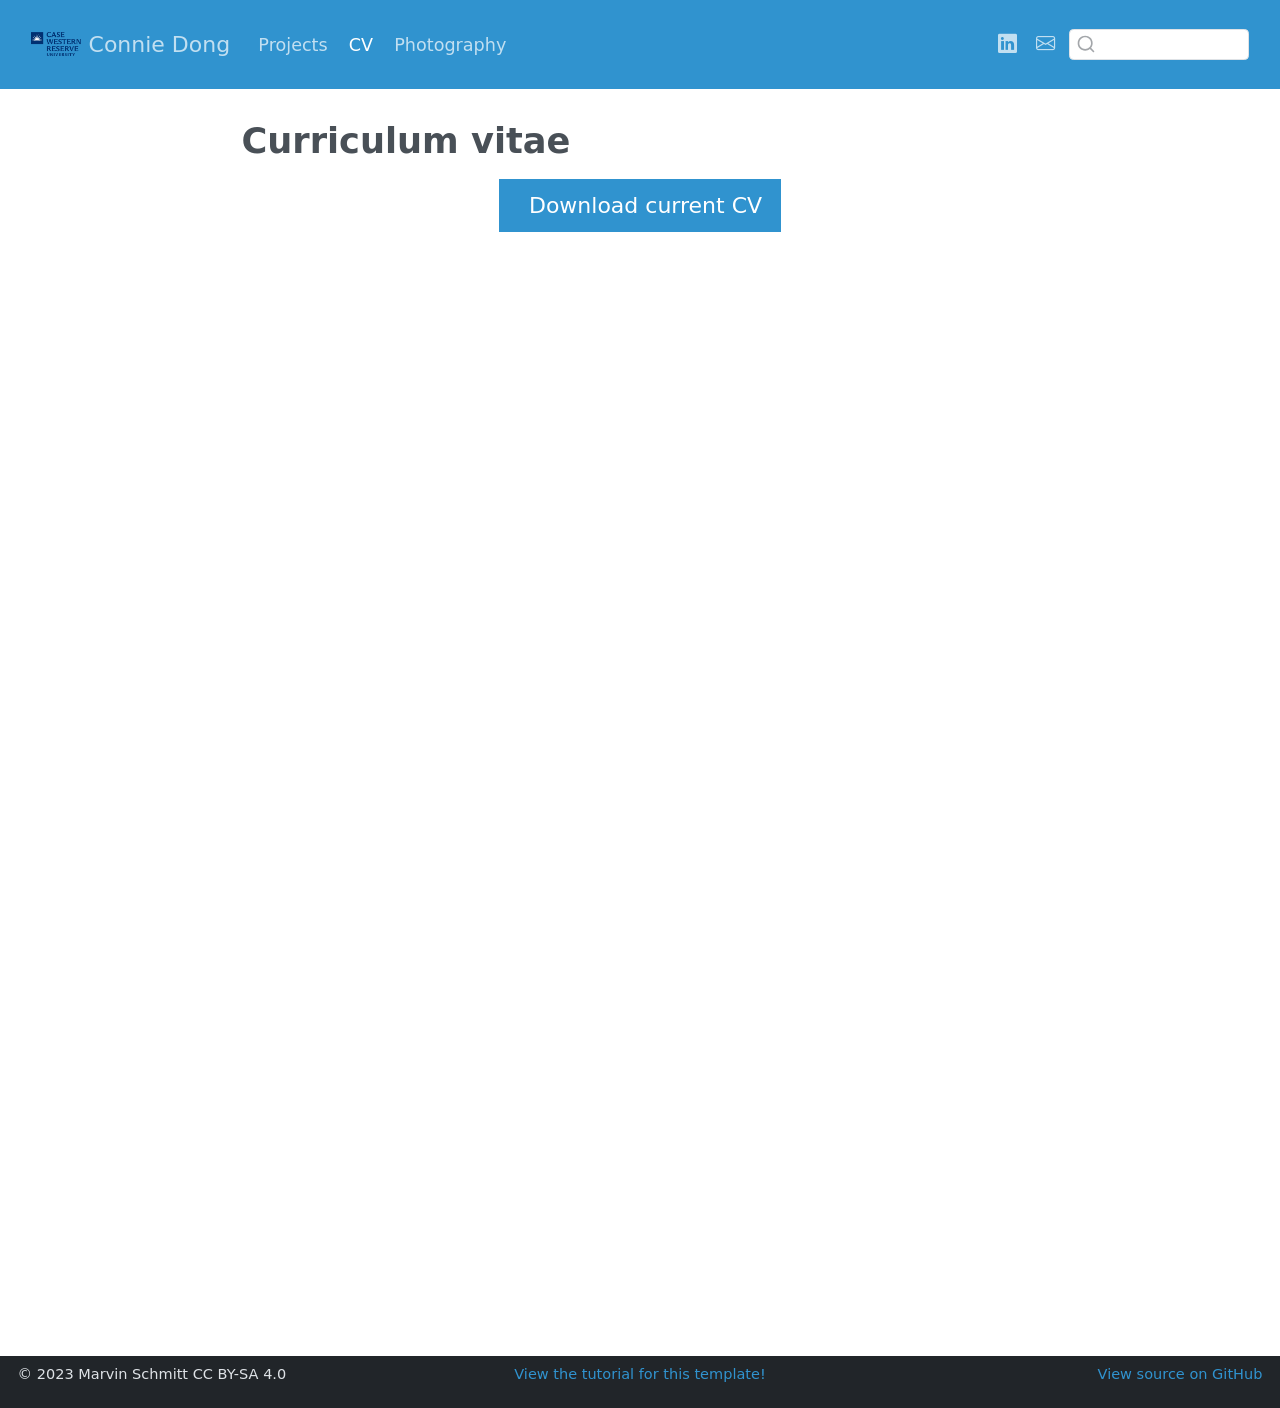
==== docs/cv/index.html @ e7663a5c "Add files via upload" ====
<!DOCTYPE html>
<html xmlns="http://www.w3.org/1999/xhtml" lang="en" xml:lang="en"><head>

<meta charset="utf-8">
<meta name="generator" content="quarto-1.10.18">

<meta name="viewport" content="width=device-width, initial-scale=1.0, user-scalable=yes">


<title>Curriculum vitae – Connie Dong</title>
<style>
/* Default styles provided by pandoc.
** See https://pandoc.org/MANUAL.html#variables-for-html for config info.
*/
span.smallcaps{font-variant: small-caps;}
div.columns{display: flex; gap: 1.5em;}
div.column{flex: auto;}
@media screen {
div.columns{gap: min(4vw, 1.5em);}
div.column{overflow-x: auto;}
}
div.hanging-indent{margin-left: 1.5em; text-indent: -1.5em;}
ul.task-list{list-style: none;}
ul.task-list li input[type="checkbox"] {
  width: 0.8em;
  margin: 0 0.8em 0.2em -1em; /* quarto-specific, see https://github.com/quarto-dev/quarto-cli/issues/4556 */ 
  vertical-align: middle;
}
</style>


<script src="../site_libs/quarto-nav/quarto-nav.js"></script>
<script src="../site_libs/clipboard/clipboard.min.js"></script>
<script src="../site_libs/quarto-search/autocomplete.umd.js"></script>
<script src="../site_libs/quarto-search/fuse.min.js"></script>
<script src="../site_libs/quarto-search/quarto-search.js"></script>
<meta name="quarto:offset" content="../">
<link href="../logo.png" rel="icon" type="image/png">
<script src="../site_libs/quarto-html/quarto.js" type="module"></script>
<script src="../site_libs/quarto-html/tabsets/tabsets.js" type="module"></script>
<script src="../site_libs/quarto-html/popper.min.js"></script>
<script src="../site_libs/quarto-html/tippy.umd.min.js"></script>
<script src="../site_libs/quarto-html/anchor.min.js"></script>
<link href="../site_libs/quarto-html/tippy.css" rel="stylesheet">
<link href="../site_libs/quarto-html/quarto-syntax-highlighting-64a204ab8560d761af7679ceaba22944.css" rel="stylesheet" id="quarto-text-highlighting-styles">
<script src="../site_libs/bootstrap/bootstrap.min.js"></script>
<link href="../site_libs/bootstrap/bootstrap-icons.css" rel="stylesheet">
<link href="../site_libs/bootstrap/bootstrap-38c014a57766cf8157e9b411c060113e.min.css" rel="stylesheet" append-hash="true" id="quarto-bootstrap" data-mode="light">
<script id="quarto-search-options" type="application/json">{
  "location": "navbar",
  "copy-button": false,
  "collapse-after": 3,
  "panel-placement": "end",
  "type": "textbox",
  "limit": 50,
  "keyboard-shortcut": [
    "f",
    "/",
    "s"
  ],
  "language": {
    "search-no-results-text": "No results",
    "search-matching-documents-text": "matching documents",
    "search-copy-link-title": "Copy link to search",
    "search-hide-matches-text": "Hide additional matches",
    "search-more-match-text": "more match in this document",
    "search-more-matches-text": "more matches in this document",
    "search-clear-button-title": "Clear",
    "search-text-placeholder": "",
    "search-detached-cancel-button-title": "Cancel",
    "search-submit-button-title": "Submit",
    "search-label": "Search"
  }
}</script>


</head>

<body class="nav-fixed fullcontent quarto-light">

<div id="quarto-search-results"></div>
  <header id="quarto-header" class="headroom fixed-top">
    <nav class="navbar navbar-expand-lg " data-bs-theme="dark">
      <div class="navbar-container container-fluid">
      <div class="navbar-brand-container mx-auto">
    <a href="../index.html" class="navbar-brand navbar-brand-logo">
    <img src="../logo.png" alt="" class="navbar-logo light-content">
    <img src="../logo.png" alt="" class="navbar-logo dark-content">
    </a>
    <a class="navbar-brand" href="../index.html">
    <span class="navbar-title">Connie Dong</span>
    </a>
  </div>
            <div id="quarto-search" class="" title="Search"></div>
          <button class="navbar-toggler" type="button" data-bs-toggle="collapse" data-bs-target="#navbarCollapse" aria-controls="navbarCollapse" role="menu" aria-expanded="false" aria-label="Toggle navigation" onclick="if (window.quartoToggleHeadroom) { window.quartoToggleHeadroom(); }">
  <span class="navbar-toggler-icon"></span>
</button>
          <div class="collapse navbar-collapse" id="navbarCollapse">
            <ul class="navbar-nav navbar-nav-scroll me-auto">
  <li class="nav-item">
    <a class="nav-link" href="../projects/index.html"> 
<span class="menu-text">Projects</span></a>
  </li>  
  <li class="nav-item">
    <a class="nav-link active" href="../cv/index.html" aria-current="page"> 
<span class="menu-text">CV</span></a>
  </li>  
  <li class="nav-item">
    <a class="nav-link" href="../photography/index.html"> 
<span class="menu-text">Photography</span></a>
  </li>  
</ul>
            <ul class="navbar-nav navbar-nav-scroll ms-auto">
  <li class="nav-item compact">
    <a class="nav-link" href="https://www.linkedin.com/in/connie-jieyi-dong-34365b304/"> <i class="bi bi-linkedin" role="img">
</i> 
<span class="menu-text"></span></a>
  </li>  
  <li class="nav-item compact">
    <a class="nav-link" href="mailto:cxd460@case.edu"> <i class="bi bi-envelope" role="img" aria-label="email">
</i> 
<span class="menu-text"></span></a>
  </li>  
</ul>
          </div> <!-- /navcollapse -->
            <div class="quarto-navbar-tools">
</div>
      </div> <!-- /container-fluid -->
    </nav>
</header>
<!-- content -->
<div id="quarto-content" class="quarto-container page-columns page-rows-contents page-layout-article page-navbar">
<!-- sidebar -->
<!-- margin-sidebar -->
    
<!-- main -->
<main class="content" id="quarto-document-content">

<header id="title-block-header" class="quarto-title-block default">
<div class="quarto-title">
<h1 class="title">Curriculum vitae</h1>
</div>



<div class="quarto-title-meta">

    
  
    
  </div>
  


</header>


<div class="cell">
<style type="text/css">
.embed-container {
    position: relative;
    padding-bottom: 129%;
    height: 0;
    overflow: hidden;
    max-width: 100%;
}
.embed-container iframe,
.embed-container object,
.embed-container embed {
    position: absolute;
    top: 0;
    left: 0;
    width: 100%;
    height: 100%;
}
</style>
</div>
<p class="text-center">
  <a class="btn btn-primary btn-lg cv-download" href="cv.pdf" target="_blank">
    <i class="fa-solid fa-file-arrow-down"></i> Download current CV
  </a>
</p>
<div class="embed-container">
  <iframe src="cv.pdf#toolbar=0" style="border: 0.5px;width: 100%;"></iframe>
</div>



</main> <!-- /main -->
<script id="quarto-html-after-body" type="application/javascript">
  window.document.addEventListener("DOMContentLoaded", function (event) {
    const icon = "";
    const anchorJS = new window.AnchorJS();
    anchorJS.options = {
      placement: 'right',
      icon: icon
    };
    anchorJS.add('.anchored');
    const isCodeAnnotation = (el) => {
      for (const clz of el.classList) {
        if (clz.startsWith('code-annotation-')) {                     
          return true;
        }
      }
      return false;
    }
    const onCopySuccess = function(e) {
      // button target
      const button = e.trigger;
      // don't keep focus
      button.blur();
      // flash "checked"
      button.classList.add('code-copy-button-checked');
      var currentTitle = button.getAttribute("title");
      button.setAttribute("title", "Copied!");
      let tooltip;
      if (window.bootstrap) {
        button.setAttribute("data-bs-toggle", "tooltip");
        button.setAttribute("data-bs-placement", "left");
        button.setAttribute("data-bs-title", "Copied!");
        tooltip = new bootstrap.Tooltip(button, 
          { trigger: "manual", 
            customClass: "code-copy-button-tooltip",
            offset: [0, -8]});
        tooltip.show();    
      }
      setTimeout(function() {
        if (tooltip) {
          tooltip.hide();
          button.removeAttribute("data-bs-title");
          button.removeAttribute("data-bs-toggle");
          button.removeAttribute("data-bs-placement");
        }
        button.setAttribute("title", currentTitle);
        button.classList.remove('code-copy-button-checked');
      }, 1000);
      // clear code selection
      e.clearSelection();
    }
    const getTextToCopy = function(trigger) {
      const outerScaffold = trigger.parentElement.cloneNode(true);
      const codeEl = outerScaffold.querySelector('code');
      for (const childEl of codeEl.children) {
        if (isCodeAnnotation(childEl)) {
          childEl.remove();
        }
      }
      return codeEl.innerText;
    }
    const clipboard = new window.ClipboardJS('.code-copy-button:not([data-in-quarto-modal])', {
      text: getTextToCopy
    });
    clipboard.on('success', onCopySuccess);
    if (window.document.getElementById('quarto-embedded-source-code-modal')) {
      const clipboardModal = new window.ClipboardJS('.code-copy-button[data-in-quarto-modal]', {
        text: getTextToCopy,
        container: window.document.getElementById('quarto-embedded-source-code-modal')
      });
      clipboardModal.on('success', onCopySuccess);
    }
      var localhostRegex = new RegExp(/^(?:http|https):\/\/localhost\:?[0-9]*\//);
      var mailtoRegex = new RegExp(/^mailto:/);
        var filterRegex = new RegExp('/' + window.location.host + '/');
      var isInternal = (href) => {
          return filterRegex.test(href) || localhostRegex.test(href) || mailtoRegex.test(href);
      }
      // Inspect non-navigation links and adorn them if external
     var links = window.document.querySelectorAll('a[href]:not(.nav-link):not(.navbar-brand):not(.toc-action):not(.sidebar-link):not(.sidebar-item-toggle):not(.pagination-link):not(.no-external):not([aria-hidden]):not(.dropdown-item):not(.quarto-navigation-tool):not(.about-link)');
      for (var i=0; i<links.length; i++) {
        const link = links[i];
        if (!isInternal(link.href)) {
          // undo the damage that might have been done by quarto-nav.js in the case of
          // links that we want to consider external
          if (link.dataset.originalHref !== undefined) {
            link.href = link.dataset.originalHref;
          }
        }
      }
    function tippyHover(el, contentFn, onTriggerFn, onUntriggerFn) {
      const config = {
        allowHTML: true,
        maxWidth: 500,
        delay: 100,
        arrow: false,
        appendTo: function(el) {
            return el.parentElement;
        },
        interactive: true,
        interactiveBorder: 10,
        theme: 'quarto',
        placement: 'bottom-start',
      };
      if (contentFn) {
        config.content = contentFn;
      }
      if (onTriggerFn) {
        config.onTrigger = onTriggerFn;
      }
      if (onUntriggerFn) {
        config.onUntrigger = onUntriggerFn;
      }
      window.tippy(el, config); 
    }
    const noterefs = window.document.querySelectorAll('a[role="doc-noteref"]');
    for (var i=0; i<noterefs.length; i++) {
      const ref = noterefs[i];
      tippyHover(ref, function() {
        // use id or data attribute instead here
        let href = ref.getAttribute('data-footnote-href') || ref.getAttribute('href');
        try { href = new URL(href).hash; } catch {}
        const id = href.replace(/^#\/?/, "");
        const note = window.document.getElementById(id);
        if (note) {
          return note.innerHTML;
        } else {
          return "";
        }
      });
    }
    const xrefs = window.document.querySelectorAll('a.quarto-xref');
    const processXRef = (id, note) => {
      // Strip column container classes
      const stripColumnClz = (el) => {
        el.classList.remove("page-full", "page-columns");
        if (el.children) {
          for (const child of el.children) {
            stripColumnClz(child);
          }
        }
      }
      stripColumnClz(note)
      if (id === null || id.startsWith('sec-')) {
        // Special case sections, only their first couple elements
        const container = document.createElement("div");
        if (note.children && note.children.length > 2) {
          container.appendChild(note.children[0].cloneNode(true));
          for (let i = 1; i < note.children.length; i++) {
            const child = note.children[i];
            if (child.tagName === "P" && child.innerText === "") {
              continue;
            } else {
              container.appendChild(child.cloneNode(true));
              break;
            }
          }
          if (window.Quarto?.typesetMath) {
            window.Quarto.typesetMath(container);
          }
          return container.innerHTML
        } else {
          if (window.Quarto?.typesetMath) {
            window.Quarto.typesetMath(note);
          }
          return note.innerHTML;
        }
      } else {
        // Remove any anchor links if they are present
        const anchorLink = note.querySelector('a.anchorjs-link');
        if (anchorLink) {
          anchorLink.remove();
        }
        if (window.Quarto?.typesetMath) {
          window.Quarto.typesetMath(note);
        }
        if (note.classList.contains("callout")) {
          return note.outerHTML;
        } else {
          return note.innerHTML;
        }
      }
    }
    for (var i=0; i<xrefs.length; i++) {
      const xref = xrefs[i];
      tippyHover(xref, undefined, function(instance) {
        instance.disable();
        let url = xref.getAttribute('href');
        let hash = undefined; 
        if (url.startsWith('#')) {
          hash = url;
        } else {
          try { hash = new URL(url).hash; } catch {}
        }
        if (hash) {
          const id = hash.replace(/^#\/?/, "");
          const note = window.document.getElementById(id);
          if (note !== null) {
            try {
              const html = processXRef(id, note.cloneNode(true));
              instance.setContent(html);
            } finally {
              instance.enable();
              instance.show();
            }
          } else {
            // See if we can fetch this
            fetch(url.split('#')[0])
            .then(res => res.text())
            .then(html => {
              const parser = new DOMParser();
              const htmlDoc = parser.parseFromString(html, "text/html");
              const note = htmlDoc.getElementById(id);
              if (note !== null) {
                const html = processXRef(id, note);
                instance.setContent(html);
              } 
            }).finally(() => {
              instance.enable();
              instance.show();
            });
          }
        } else {
          // See if we can fetch a full url (with no hash to target)
          // This is a special case and we should probably do some content thinning / targeting
          fetch(url)
          .then(res => res.text())
          .then(html => {
            const parser = new DOMParser();
            const htmlDoc = parser.parseFromString(html, "text/html");
            const note = htmlDoc.querySelector('main.content');
            if (note !== null) {
              // This should only happen for chapter cross references
              // (since there is no id in the URL)
              // remove the first header
              if (note.children.length > 0 && note.children[0].tagName === "HEADER") {
                note.children[0].remove();
              }
              const html = processXRef(null, note);
              instance.setContent(html);
            } 
          }).finally(() => {
            instance.enable();
            instance.show();
          });
        }
      }, function(instance) {
      });
    }
        let selectedAnnoteEl;
        const selectorForAnnotation = ( cell, annotation) => {
          let cellAttr = 'data-code-cell="' + cell + '"';
          let lineAttr = 'data-code-annotation="' +  annotation + '"';
          const selector = 'span[' + cellAttr + '][' + lineAttr + ']';
          return selector;
        }
        const selectCodeLines = (annoteEl) => {
          const doc = window.document;
          const targetCell = annoteEl.getAttribute("data-target-cell");
          const targetAnnotation = annoteEl.getAttribute("data-target-annotation");
          const annoteSpan = window.document.querySelector(selectorForAnnotation(targetCell, targetAnnotation));
          const lines = annoteSpan.getAttribute("data-code-lines").split(",");
          const lineIds = lines.map((line) => {
            return targetCell + "-" + line;
          })
          let top = null;
          let height = null;
          let parent = null;
          if (lineIds.length > 0) {
              //compute the position of the single el (top and bottom and make a div)
              const el = window.document.getElementById(lineIds[0]);
              top = el.offsetTop;
              height = el.offsetHeight;
              parent = el.parentElement.parentElement;
            if (lineIds.length > 1) {
              const lastEl = window.document.getElementById(lineIds[lineIds.length - 1]);
              const bottom = lastEl.offsetTop + lastEl.offsetHeight;
              height = bottom - top;
            }
            if (top !== null && height !== null && parent !== null) {
              // cook up a div (if necessary) and position it 
              let div = window.document.getElementById("code-annotation-line-highlight");
              if (div === null) {
                div = window.document.createElement("div");
                div.setAttribute("id", "code-annotation-line-highlight");
                div.style.position = 'absolute';
                parent.appendChild(div);
              }
              div.style.top = top - 2 + "px";
              div.style.height = height + 4 + "px";
              div.style.left = 0;
              let gutterDiv = window.document.getElementById("code-annotation-line-highlight-gutter");
              if (gutterDiv === null) {
                gutterDiv = window.document.createElement("div");
                gutterDiv.setAttribute("id", "code-annotation-line-highlight-gutter");
                gutterDiv.style.position = 'absolute';
                const codeCell = window.document.getElementById(targetCell);
                const gutter = codeCell.querySelector('.code-annotation-gutter');
                gutter.appendChild(gutterDiv);
              }
              gutterDiv.style.top = top - 2 + "px";
              gutterDiv.style.height = height + 4 + "px";
            }
            selectedAnnoteEl = annoteEl;
          }
        };
        const unselectCodeLines = () => {
          const elementsIds = ["code-annotation-line-highlight", "code-annotation-line-highlight-gutter"];
          elementsIds.forEach((elId) => {
            const div = window.document.getElementById(elId);
            if (div) {
              div.remove();
            }
          });
          selectedAnnoteEl = undefined;
        };
          // Handle positioning of the toggle
      window.addEventListener(
        "resize",
        throttle(() => {
          elRect = undefined;
          if (selectedAnnoteEl) {
            selectCodeLines(selectedAnnoteEl);
          }
        }, 10)
      );
      function throttle(fn, ms) {
      let throttle = false;
      let timer;
        return (...args) => {
          if(!throttle) { // first call gets through
              fn.apply(this, args);
              throttle = true;
          } else { // all the others get throttled
              if(timer) clearTimeout(timer); // cancel #2
              timer = setTimeout(() => {
                fn.apply(this, args);
                timer = throttle = false;
              }, ms);
          }
        };
      }
        // Attach click handler to the DT
        const annoteDls = window.document.querySelectorAll('dt[data-target-cell]');
        for (const annoteDlNode of annoteDls) {
          annoteDlNode.addEventListener('click', (event) => {
            const clickedEl = event.target;
            if (clickedEl !== selectedAnnoteEl) {
              unselectCodeLines();
              const activeEl = window.document.querySelector('dt[data-target-cell].code-annotation-active');
              if (activeEl) {
                activeEl.classList.remove('code-annotation-active');
              }
              selectCodeLines(clickedEl);
              clickedEl.classList.add('code-annotation-active');
            } else {
              // Unselect the line
              unselectCodeLines();
              clickedEl.classList.remove('code-annotation-active');
            }
          });
        }
    const findCites = (el) => {
      const parentEl = el.parentElement;
      if (parentEl) {
        const cites = parentEl.dataset.cites;
        if (cites) {
          return {
            el,
            cites: cites.split(' ')
          };
        } else {
          return findCites(el.parentElement)
        }
      } else {
        return undefined;
      }
    };
    var bibliorefs = window.document.querySelectorAll('a[role="doc-biblioref"]');
    for (var i=0; i<bibliorefs.length; i++) {
      const ref = bibliorefs[i];
      const citeInfo = findCites(ref);
      if (citeInfo) {
        tippyHover(citeInfo.el, function() {
          var popup = window.document.createElement('div');
          citeInfo.cites.forEach(function(cite) {
            var citeDiv = window.document.createElement('div');
            citeDiv.classList.add('hanging-indent');
            citeDiv.classList.add('csl-entry');
            var biblioDiv = window.document.getElementById('ref-' + cite);
            if (biblioDiv) {
              citeDiv.innerHTML = biblioDiv.innerHTML;
            }
            popup.appendChild(citeDiv);
          });
          return popup.innerHTML;
        });
      }
    }
  });
  </script>
</div> <!-- /content -->
<footer class="footer">
  <div class="nav-footer">
    <div class="nav-footer-left">
<p><span class="faux-block">© 2023 Marvin Schmitt CC BY-SA 4.0</span></p>
</div>   
    <div class="nav-footer-center">
<p><span class="faux-block"><a href="https://www.marvinschmitt.com/blog/website-tutorial-quarto/">View the tutorial for this template!</a></span></p>
</div>
    <div class="nav-footer-right">
<p><span class="faux-block"><a href="https://github.com/marvinschmitt/quarto-website-template/">View source on GitHub</a></span></p>
</div>
  </div>
</footer>




</body></html>
---- docs/site_libs/quarto-html/tippy.css ----
.tippy-box[data-animation=fade][data-state=hidden]{opacity:0}[data-tippy-root]{max-width:calc(100vw - 10px)}.tippy-box{position:relative;background-color:#333;color:#fff;border-radius:4px;font-size:14px;line-height:1.4;white-space:normal;outline:0;transition-property:transform,visibility,opacity}.tippy-box[data-placement^=top]>.tippy-arrow{bottom:0}.tippy-box[data-placement^=top]>.tippy-arrow:before{bottom:-7px;left:0;border-width:8px 8px 0;border-top-color:initial;transform-origin:center top}.tippy-box[data-placement^=bottom]>.tippy-arrow{top:0}.tippy-box[data-placement^=bottom]>.tippy-arrow:before{top:-7px;left:0;border-width:0 8px 8px;border-bottom-color:initial;transform-origin:center bottom}.tippy-box[data-placement^=left]>.tippy-arrow{right:0}.tippy-box[data-placement^=left]>.tippy-arrow:before{border-width:8px 0 8px 8px;border-left-color:initial;right:-7px;transform-origin:center left}.tippy-box[data-placement^=right]>.tippy-arrow{left:0}.tippy-box[data-placement^=right]>.tippy-arrow:before{left:-7px;border-width:8px 8px 8px 0;border-right-color:initial;transform-origin:center right}.tippy-box[data-inertia][data-state=visible]{transition-timing-function:cubic-bezier(.54,1.5,.38,1.11)}.tippy-arrow{width:16px;height:16px;color:#333}.tippy-arrow:before{content:"";position:absolute;border-color:transparent;border-style:solid}.tippy-content{position:relative;padding:5px 9px;z-index:1}
---- docs/site_libs/quarto-html/quarto-syntax-highlighting-64a204ab8560d761af7679ceaba22944.css ----
/* quarto syntax highlight colors */
:root {
  --quarto-hl-ot-color: #003B4F;
  --quarto-hl-at-color: #657422;
  --quarto-hl-ss-color: #20794D;
  --quarto-hl-an-color: #5E5E5E;
  --quarto-hl-fu-color: #4758AB;
  --quarto-hl-st-color: #20794D;
  --quarto-hl-cf-color: #003B4F;
  --quarto-hl-op-color: #5E5E5E;
  --quarto-hl-er-color: #AD0000;
  --quarto-hl-bn-color: #AD0000;
  --quarto-hl-al-color: #AD0000;
  --quarto-hl-va-color: #111111;
  --quarto-hl-bu-color: inherit;
  --quarto-hl-ex-color: inherit;
  --quarto-hl-pp-color: #AD0000;
  --quarto-hl-in-color: #5E5E5E;
  --quarto-hl-vs-color: #20794D;
  --quarto-hl-wa-color: #5E5E5E;
  --quarto-hl-do-color: #5E5E5E;
  --quarto-hl-im-color: #00769E;
  --quarto-hl-ch-color: #20794D;
  --quarto-hl-dt-color: #AD0000;
  --quarto-hl-fl-color: #AD0000;
  --quarto-hl-co-color: #5E5E5E;
  --quarto-hl-cv-color: #5E5E5E;
  --quarto-hl-cn-color: #8f5902;
  --quarto-hl-sc-color: #5E5E5E;
  --quarto-hl-dv-color: #AD0000;
  --quarto-hl-kw-color: #003B4F;
}

/* other quarto variables */
:root {
  --quarto-font-monospace: SFMono-Regular, Menlo, Monaco, Consolas, "Liberation Mono", "Courier New", monospace;
}

/* syntax highlight based on Pandoc's rules */
pre > code.sourceCode > span {
  color: #003B4F;
}

code.sourceCode > span {
  color: #003B4F;
}

div.sourceCode,
div.sourceCode pre.sourceCode {
  color: #003B4F;
}

/* Normal */
code span {
  color: #003B4F;
}

/* Alert */
code span.al {
  color: #AD0000;
  font-style: inherit;
}

/* Annotation */
code span.an {
  color: #5E5E5E;
  font-style: inherit;
}

/* Attribute */
code span.at {
  color: #657422;
  font-style: inherit;
}

/* BaseN */
code span.bn {
  color: #AD0000;
  font-style: inherit;
}

/* BuiltIn */
code span.bu {
  font-style: inherit;
}

/* ControlFlow */
code span.cf {
  color: #003B4F;
  font-weight: bold;
  font-style: inherit;
}

/* Char */
code span.ch {
  color: #20794D;
  font-style: inherit;
}

/* Constant */
code span.cn {
  color: #8f5902;
  font-style: inherit;
}

/* Comment */
code span.co {
  color: #5E5E5E;
  font-style: inherit;
}

/* CommentVar */
code span.cv {
  color: #5E5E5E;
  font-style: italic;
}

/* Documentation */
code span.do {
  color: #5E5E5E;
  font-style: italic;
}

/* DataType */
code span.dt {
  color: #AD0000;
  font-style: inherit;
}

/* DecVal */
code span.dv {
  color: #AD0000;
  font-style: inherit;
}

/* Error */
code span.er {
  color: #AD0000;
  font-style: inherit;
}

/* Extension */
code span.ex {
  font-style: inherit;
}

/* Float */
code span.fl {
  color: #AD0000;
  font-style: inherit;
}

/* Function */
code span.fu {
  color: #4758AB;
  font-style: inherit;
}

/* Import */
code span.im {
  color: #00769E;
  font-style: inherit;
}

/* Information */
code span.in {
  color: #5E5E5E;
  font-style: inherit;
}

/* Keyword */
code span.kw {
  color: #003B4F;
  font-weight: bold;
  font-style: inherit;
}

/* Operator */
code span.op {
  color: #5E5E5E;
  font-style: inherit;
}

/* Other */
code span.ot {
  color: #003B4F;
  font-style: inherit;
}

/* Preprocessor */
code span.pp {
  color: #AD0000;
  font-style: inherit;
}

/* SpecialChar */
code span.sc {
  color: #5E5E5E;
  font-style: inherit;
}

/* SpecialString */
code span.ss {
  color: #20794D;
  font-style: inherit;
}

/* String */
code span.st {
  color: #20794D;
  font-style: inherit;
}

/* Variable */
code span.va {
  color: #111111;
  font-style: inherit;
}

/* VerbatimString */
code span.vs {
  color: #20794D;
  font-style: inherit;
}

/* Warning */
code span.wa {
  color: #5E5E5E;
  font-style: italic;
}

.prevent-inlining {
  content: "</";
}

/*# sourceMappingURL=9d8d5bb603a83b8298b89080a598c93b.css.map */
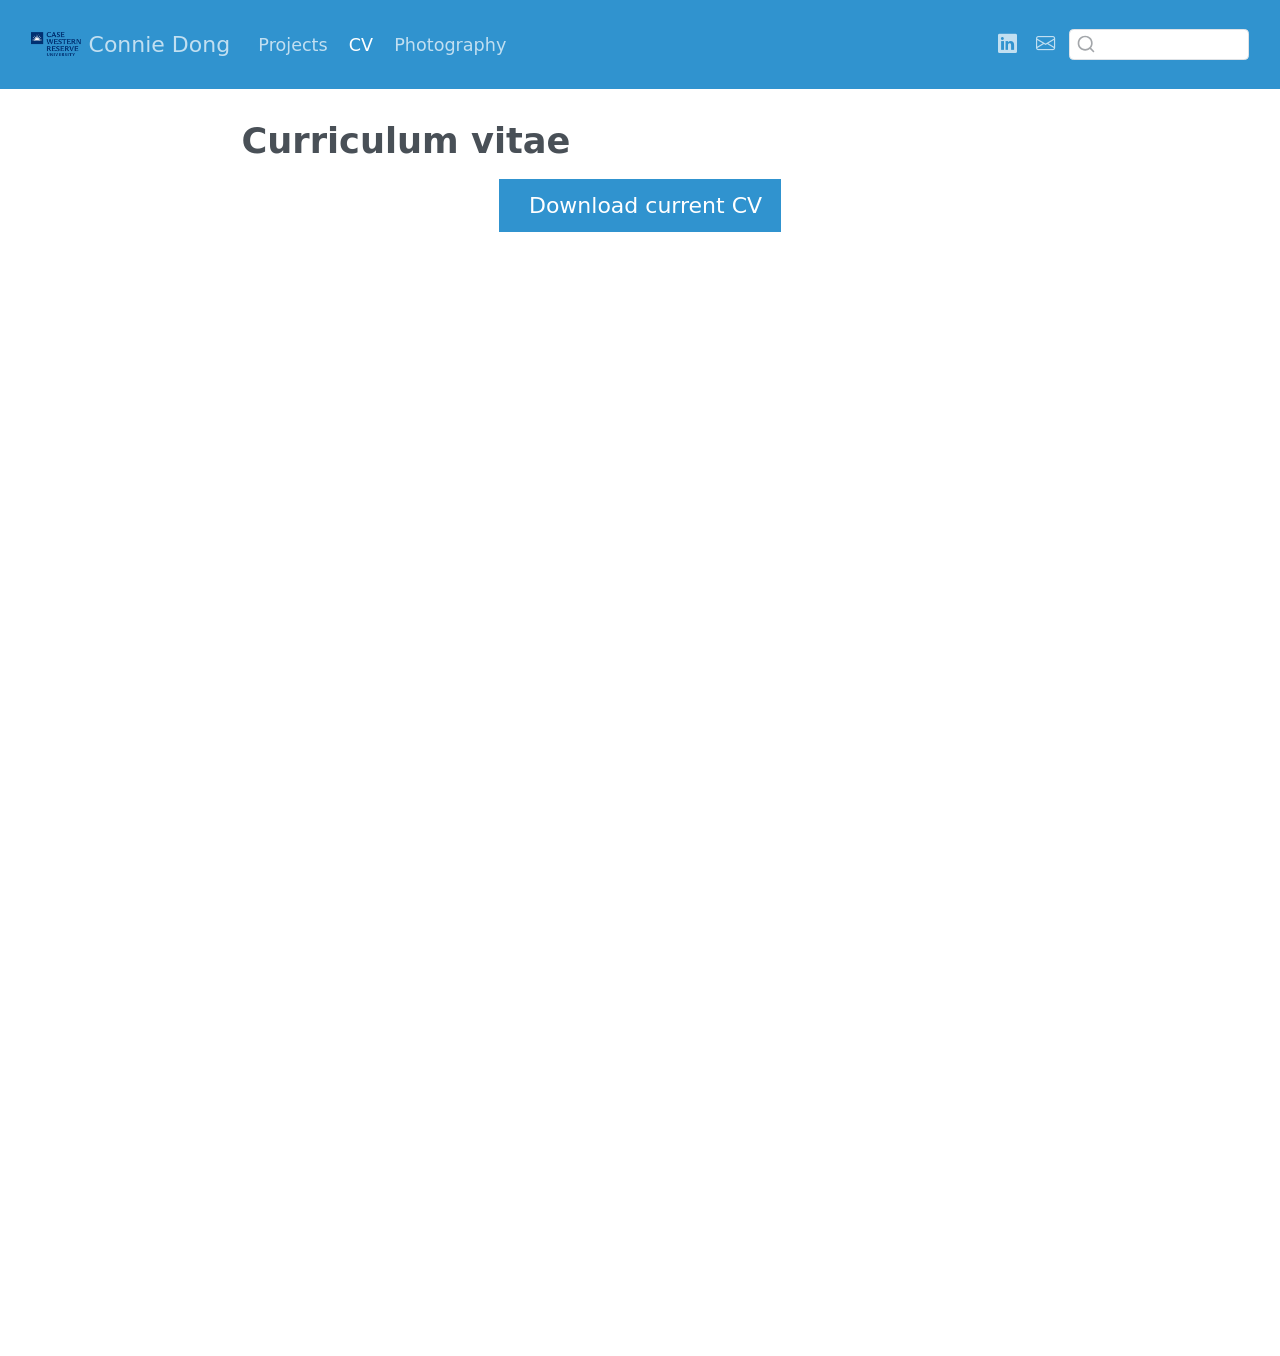
==== commit 97744a46: "Add files via upload" ====
--- a/docs/cv/index.html
+++ b/docs/cv/index.html
@@ -588,19 +588,6 @@
   });
   </script>
 </div> <!-- /content -->
-<footer class="footer">
-  <div class="nav-footer">
-    <div class="nav-footer-left">
-<p><span class="faux-block">© 2023 Marvin Schmitt CC BY-SA 4.0</span></p>
-</div>   
-    <div class="nav-footer-center">
-<p><span class="faux-block"><a href="https://www.marvinschmitt.com/blog/website-tutorial-quarto/">View the tutorial for this template!</a></span></p>
-</div>
-    <div class="nav-footer-right">
-<p><span class="faux-block"><a href="https://github.com/marvinschmitt/quarto-website-template/">View source on GitHub</a></span></p>
-</div>
-  </div>
-</footer>
 
 
 
